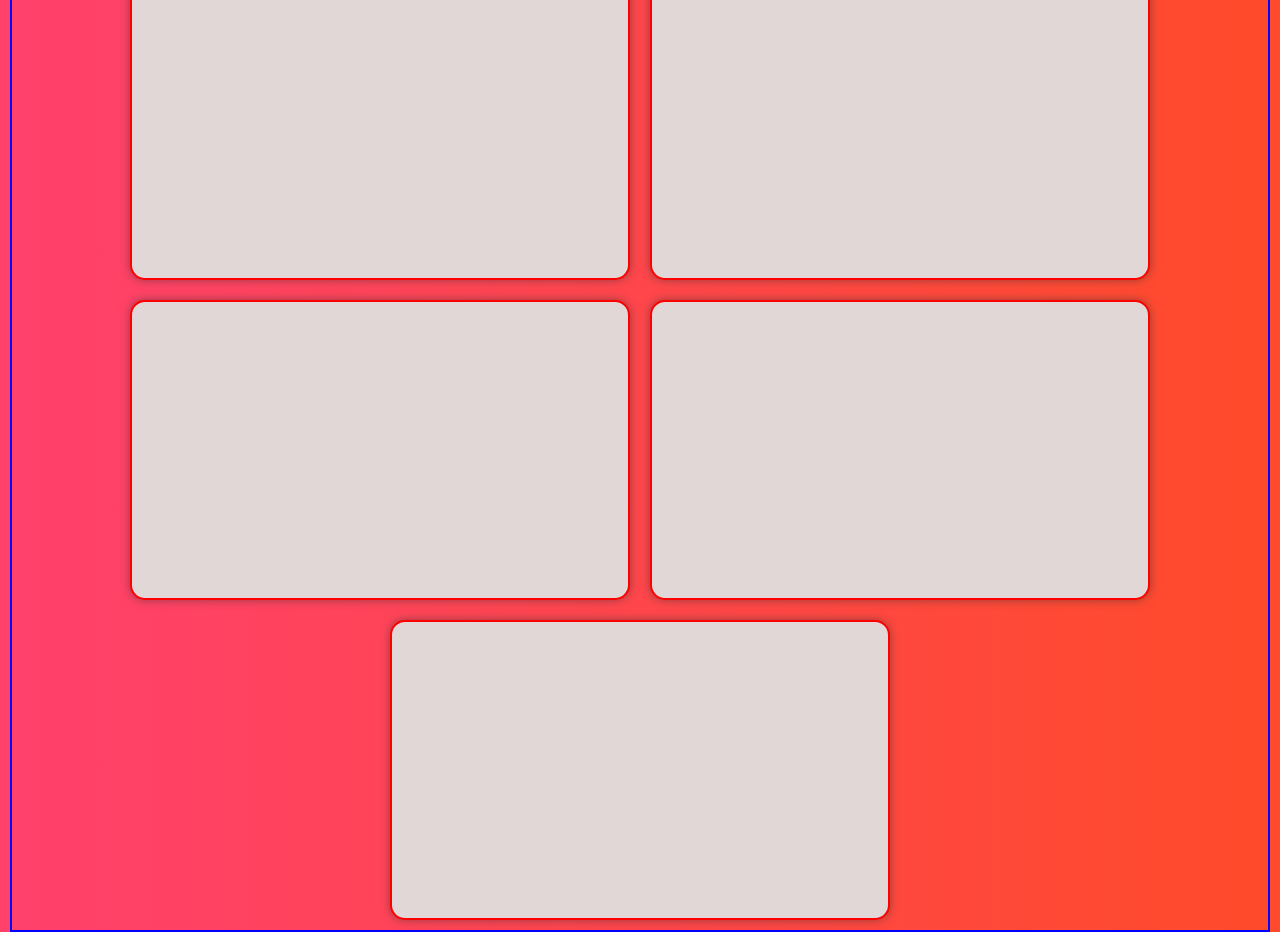
==== index.html @ d595828c "Editing landing page" ====
<!DOCTYPE html>
<html lang="en">
  <head>
    <meta charset="UTF-8" />
    <meta name="viewport" content="width=device-width, initial-scale=1.0" />
    <title>Home</title>

    <link rel="stylesheet" href="./assets/Style/style.css" />
  </head>
  <body>
    <div class="container">
      <div class="card-group">
        <div class="card"></div>
        <div class="card">
          <!-- Card 2 content here -->
        </div>
        <div class="card">
          <!-- Card 3 content here -->
        </div>
        <div class="card">
          <!-- Card 4 content here -->
        </div>
        <div class="card">
          <!-- Card 5 content here -->
        </div>
      </div>
    </div>
    <script src="./assets/JS/script.js"></script>
  </body>
</html>
---- assets/Style/style.css ----
* {
  margin: 0;
  padding: 0;
  box-sizing: border-box;
  background: linear-gradient(to right, #ff416c, #ff4b2b);
}

.container {
  display: flex;
  justify-content: center;
  align-items: center;
  height: 100vh;
}

.card-group {
  display: flex;
  flex-wrap: wrap;
  justify-content: center;
  align-items: center;
  border: 2px solid blue;
  width: 100%;
  margin: 10px;
}

.card {
  display: flex;
  flex-grow: 1;
  flex-basis: 200;
  justify-content: center;
  align-items: center;
  flex-direction: row;
  border: 2px solid red;
  height: clamp(100px, 60vh, 300px);
  background: #e2d7d7;
  border-radius: 15px;
  filter: drop-shadow(0 0 5px rgba(48, 46, 46, 0.5));
  width: 100%;
  max-width: 500px;
  margin: 10px;
}
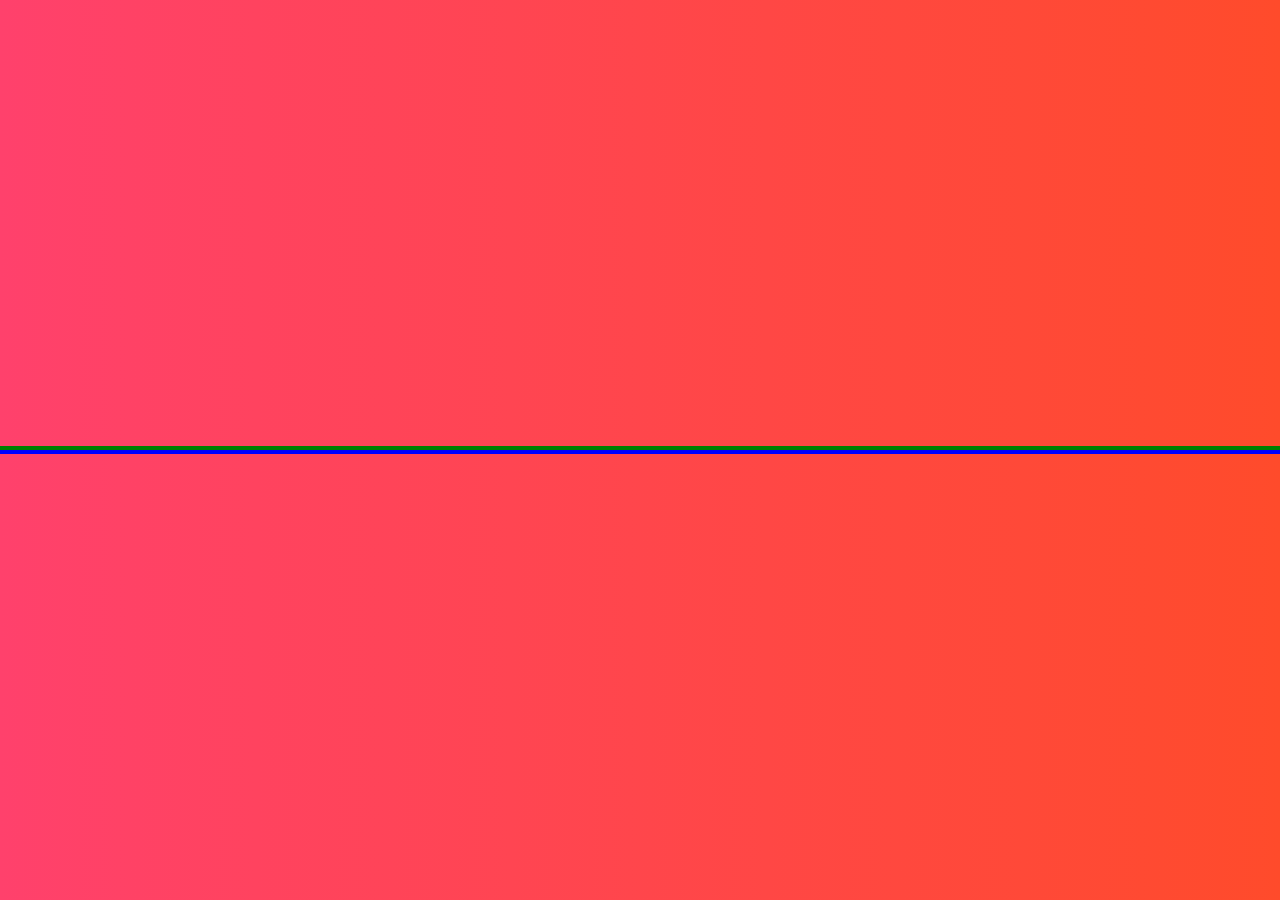
==== commit 420b20f1: "editing landing page" ====
--- a/index.html
+++ b/index.html
@@ -8,7 +8,8 @@
     <link rel="stylesheet" href="./assets/Style/style.css" />
   </head>
   <body>
-    <div class="container">
+    <main class="container">
+      <div class="main-content"></div>
       <div class="card-group">
         <div class="card"></div>
         <div class="card">
@@ -24,7 +25,7 @@
           <!-- Card 5 content here -->
         </div>
       </div>
-    </div>
+    </main>
     <script src="./assets/JS/script.js"></script>
   </body>
 </html>
--- a/assets/Style/style.css
+++ b/assets/Style/style.css
@@ -2,7 +2,6 @@
   margin: 0;
   padding: 0;
   box-sizing: border-box;
-  background: linear-gradient(to right, #ff416c, #ff4b2b);
 }
 
 .container {
@@ -10,9 +9,24 @@
   justify-content: center;
   align-items: center;
   height: 100vh;
+  flex-direction: column;
+  background: linear-gradient(to right, #ff416c, #ff4b2b);
 }
-
+.main-content {
+  display: flex;
+  justify-content: center;
+  align-items: start;
+  width: 100%;
+  border: 2px solid green;
+}
 .card-group {
+  display: flex;
+  justify-content: center;
+  align-items: center;
+  border: 2px solid blue;
+  width: clamp(800px, 100vw, 1500px);
+}
+/* .card-group {
   display: flex;
   flex-wrap: wrap;
   justify-content: center;
@@ -37,4 +51,4 @@
   width: 100%;
   max-width: 500px;
   margin: 10px;
-}
+} */
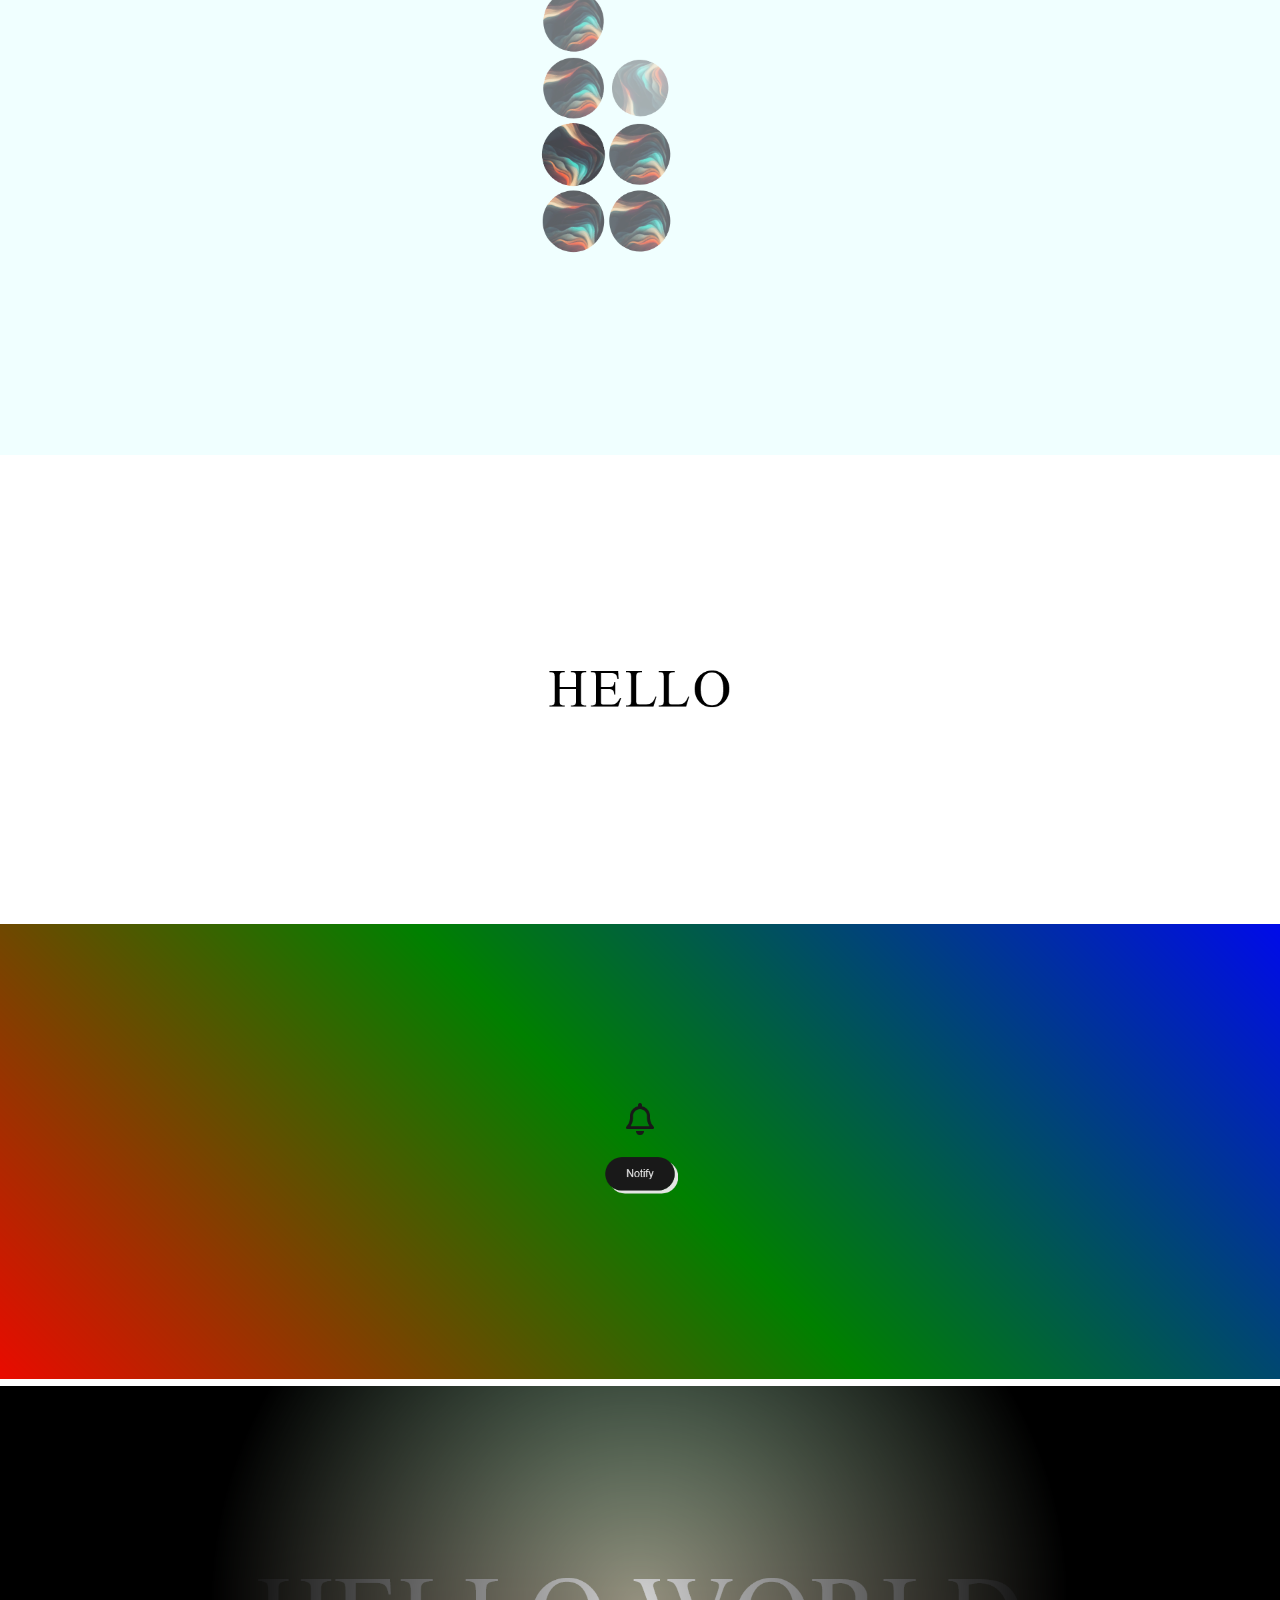
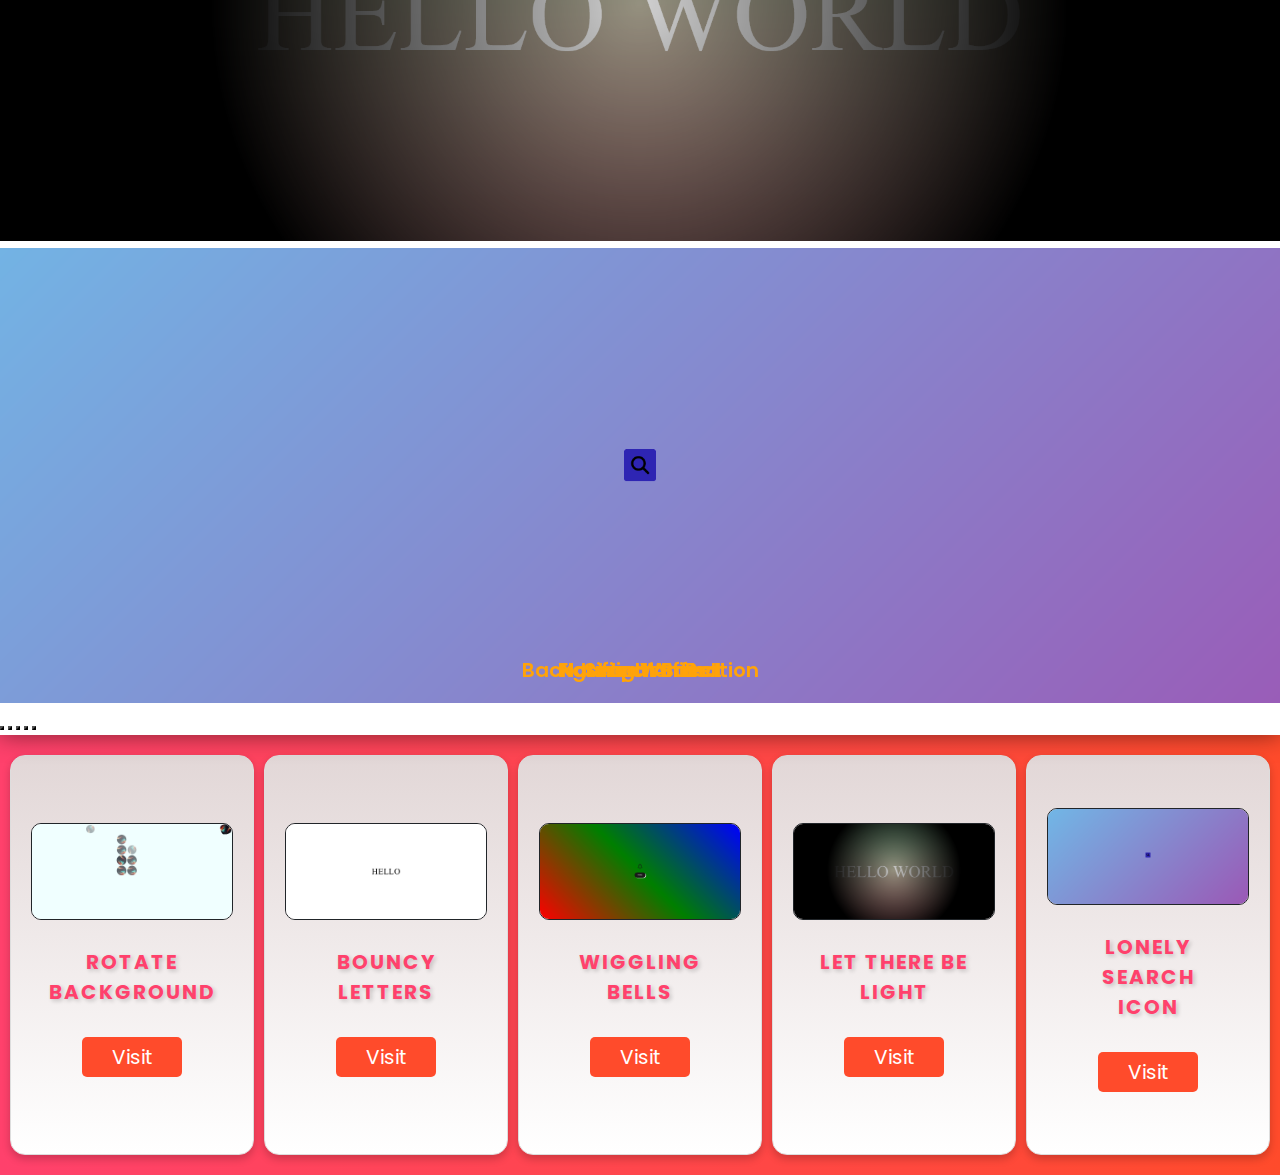
==== commit b7cc5a0b: "Edited Landing Page" ====
--- a/index.html
+++ b/index.html
@@ -1,31 +1,195 @@
 <!DOCTYPE html>
-<html lang="en">
+<html>
   <head>
-    <meta charset="UTF-8" />
-    <meta name="viewport" content="width=device-width, initial-scale=1.0" />
+    <meta charset="utf-8" />
+    <meta
+      name="viewport"
+      content="width=device-width, initial-scale=1.0, shrink-to-fit=no"
+    />
     <title>Home</title>
+    <link
+      rel="shortcut icon"
+      href="./assets/img/KokoNatsu_Logo.png"
+      type="png"
+    />
 
     <link rel="stylesheet" href="./assets/Style/style.css" />
+    <link
+      rel="stylesheet"
+      href="https://cdnjs.cloudflare.com/ajax/libs/font-awesome/6.5.1/css/all.min.css"
+      integrity="sha512-DTOQO9RWCH3ppGqcWaEA1BIZOC6xxalwEsw9c2QQeAIftl+Vegovlnee1c9QX4TctnWMn13TZye+giMm8e2LwA=="
+      crossorigin="anonymous"
+      referrerpolicy="no-referrer"
+    />
+    <link
+      href="https://cdn.jsdelivr.net/npm/bootstrap@5.3.2/dist/css/bootstrap.min.css"
+      rel="stylesheet"
+      integrity="sha384-T3c6CoIi6uLrA9TneNEoa7RxnatzjcDSCmG1MXxSR1GAsXEV/Dwwykc2MPK8M2HN"
+      crossorigin="anonymous"
+    />
   </head>
+
   <body>
-    <main class="container">
-      <div class="main-content"></div>
-      <div class="card-group">
-        <div class="card"></div>
-        <div class="card">
-          <!-- Card 2 content here -->
-        </div>
-        <div class="card">
-          <!-- Card 3 content here -->
-        </div>
-        <div class="card">
-          <!-- Card 4 content here -->
-        </div>
-        <div class="card">
-          <!-- Card 5 content here -->
+    <main class="container-slideshow">
+      <div class="carousel-wrap">
+        <div
+          class="carousel slide"
+          id="_carousel"
+          data-bs-ride="carousel"
+          data-bs-pause="false"
+          data-bs-keyboard="false"
+          data-bs-interval="3000"
+        >
+          <div class="carousel-inner">
+            <div class="carousel-item active">
+              <span>Background Animation</span>
+              <img
+                src="./assets/images/bgAnimate.png"
+                class="d-block w-100 h-100"
+                alt=""
+              />
+            </div>
+            <div class="carousel-item">
+              <span>Jump Words</span>
+              <img
+                src="./assets/images/jumpwords.png"
+                class="d-block w-100 h-100"
+                alt=""
+              />
+            </div>
+            <div class="carousel-item">
+              <span>Notification Bell</span>
+              <img
+                src="./assets/images/bell.png"
+                class="d-block w-100 h-100"
+                alt=""
+              />
+            </div>
+            <div class="carousel-item">
+              <span>Flashlight Effect</span>
+              <img
+                src="./assets/images/illumination.png"
+                class="d-block w-100 h-100"
+                alt=""
+              />
+            </div>
+            <div class="carousel-item">
+              <span>Search Bar</span>
+              <img
+                src="./assets/images/search.png"
+                class="d-block w-100 h-100"
+                alt=""
+              />
+            </div>
+          </div>
+          <div class="carousel-indicators">
+            <button
+              data-bs-target="#_carousel"
+              data-bs-slide-to="0"
+              class="active"
+            ></button>
+            <button
+              data-bs-target="#_carousel"
+              data-bs-slide-to="1"
+              class="active"
+            ></button>
+            <button
+              data-bs-target="#_carousel"
+              data-bs-slide-to="2"
+              class="active"
+            ></button>
+            <button
+              data-bs-target="#_carousel"
+              data-bs-slide-to="3"
+              class="active"
+            ></button>
+            <button
+              data-bs-target="#_carousel"
+              data-bs-slide-to="4"
+              class="active"
+            ></button>
+          </div>
         </div>
       </div>
     </main>
-    <script src="./assets/JS/script.js"></script>
+    <main class="container-main">
+      <div class="card-group">
+        <div class="card">
+          <div class="cardItem">
+            <div class="card-img">
+              <img src="./assets/images/bgAnimate.png" alt="" class="cardImg" />
+            </div>
+            <div class="cardTitle">
+              <h5>Rotate Background</h5>
+            </div>
+            <div class="cardBtn">
+              <button class="button" id="_buttonBG">Visit</button>
+            </div>
+          </div>
+        </div>
+        <div class="card">
+          <div class="cardItem">
+            <div class="card-img">
+              <img src="./assets/images/jumpwords.png" alt="" class="cardImg" />
+            </div>
+            <div class="cardTitle">
+              <h5>Bouncy Letters</h5>
+            </div>
+            <div class="cardBtn">
+              <button class="button" id="_buttonJW">Visit</button>
+            </div>
+          </div>
+        </div>
+        <div class="card">
+          <div class="cardItem">
+            <div class="card-img">
+              <img src="./assets/images/bell.png" alt="" class="cardImg" />
+            </div>
+            <div class="cardTitle">
+              <h5>Wiggling Bells</h5>
+            </div>
+            <div class="cardBtn">
+              <button class="button" id="_buttonBN">Visit</button>
+            </div>
+          </div>
+        </div>
+        <div class="card">
+          <div class="cardItem">
+            <div class="card-img">
+              <img
+                src="./assets/images/illumination.png"
+                alt=""
+                class="cardImg"
+              />
+            </div>
+            <div class="cardTitle">
+              <h5>Let there be light</h5>
+            </div>
+            <div class="cardBtn">
+              <button class="button" id="_buttonFE">Visit</button>
+            </div>
+          </div>
+        </div>
+        <div class="card">
+          <div class="cardItem">
+            <div class="card-img">
+              <img src="./assets/images/search.png" alt="" class="cardImg" />
+            </div>
+            <div class="cardTitle">
+              <h5>Lonely Search Icon</h5>
+            </div>
+            <div class="cardBtn">
+              <button class="button" id="_buttonSB">Visit</button>
+            </div>
+          </div>
+        </div>
+      </div>
+    </main>
+    <script src="./assets/js/script.js"></script>
+    <script
+      src="https://cdn.jsdelivr.net/npm/bootstrap@5.3.2/dist/js/bootstrap.bundle.min.js"
+      integrity="sha384-C6RzsynM9kWDrMNeT87bh95OGNyZPhcTNXj1NW7RuBCsyN/o0jlpcV8Qyq46cDfL"
+      crossorigin="anonymous"
+    ></script>
   </body>
 </html>
--- a/assets/Style/style.css
+++ b/assets/Style/style.css
@@ -1,54 +1,170 @@
+@import url("https://fonts.googleapis.com/css2?family=Poppins:wght@200;300;400;600&display=swap");
 * {
   margin: 0;
   padding: 0;
   box-sizing: border-box;
+  --yellow: #ffa30a;
+  --lightyellow: #ffeed3;
+  --dark: #212529;
+  font-family: "Poppins", sans-serif;
+  transition: all 300ms ease-in-out;
+}
+body {
+  width: 100%;
+  min-height: 100vh;
+  background: linear-gradient(to right, #ff416c, #ff4b2b);
 }
 
-.container {
+.container-slideshow {
   display: flex;
   justify-content: center;
   align-items: center;
-  height: 100vh;
-  flex-direction: column;
-  background: linear-gradient(to right, #ff416c, #ff4b2b);
+  width: 100% !important;
 }
-.main-content {
+.carousel-wrap {
   display: flex;
   justify-content: center;
-  align-items: start;
+  align-items: center;
   width: 100%;
-  border: 2px solid green;
+  padding: 0;
+  margin: 0;
 }
+.carousel {
+  width: 100%;
+  filter: drop-shadow(0 0 0.75rem rgba(0, 0, 0, 0.5));
+  background: #fff;
+}
+.carousel img {
+  width: 100%;
+  min-height: 300px !important;
+  max-height: 455px !important;
+  object-fit: cover;
+  object-position: center;
+}
+.carousel-item span {
+  position: absolute !important;
+  bottom: 50px;
+  width: 100%;
+  text-align: center !important;
+  font-size: 1.25rem !important;
+  color: var(--yellow) !important;
+  font-weight: 600 !important;
+}
+
+.carousel-indicators [data-bs-target] {
+  background-color: var(--lightyellow) !important;
+}
+.carousel-indicators .active {
+  background-color: var(--yellow) !important;
+}
+
+.container-main {
+  display: flex;
+  justify-content: center;
+  align-items: center;
+  width: 100%;
+  height: auto;
+}
+
 .card-group {
   display: flex;
   justify-content: center;
   align-items: center;
-  border: 2px solid blue;
-  width: clamp(800px, 100vw, 1500px);
-}
-/* .card-group {
-  display: flex;
-  flex-wrap: wrap;
-  justify-content: center;
-  align-items: center;
-  border: 2px solid blue;
   width: 100%;
-  margin: 10px;
+  height: auto;
+  padding: 20px 10px;
+  gap: 10px;
 }
 
 .card {
   display: flex;
-  flex-grow: 1;
-  flex-basis: 200;
   justify-content: center;
   align-items: center;
-  flex-direction: row;
-  border: 2px solid red;
-  height: clamp(100px, 60vh, 300px);
-  background: #e2d7d7;
-  border-radius: 15px;
-  filter: drop-shadow(0 0 5px rgba(48, 46, 46, 0.5));
+  min-height: 400px;
+  background: linear-gradient(to bottom, #e2d7d7 0%, #ffffff 100%);
+  box-shadow: 0 4px 8px 0 rgba(0, 0, 0, 0.2);
   width: 100%;
-  max-width: 500px;
-  margin: 10px;
-} */
+  overflow: hidden;
+  border-radius: 15px !important;
+  border: 1px solid #ddd;
+  padding: 10px;
+
+  &:hover {
+    transform: scale(1.05);
+    transition: transform 0.3s ease-in-out;
+  }
+}
+.cardItem {
+  display: flex;
+  align-items: center;
+  justify-content: start;
+  flex-direction: column;
+  height: 100%;
+}
+.cardImg {
+  width: 100%;
+  border: 1px solid #212529;
+  border-radius: 10px;
+  background-size: cover;
+  background-repeat: no-repeat;
+  background-size: cover;
+}
+.card-img {
+  max-width: 600px;
+  height: auto;
+  padding: 10px;
+}
+.cardTitle {
+  display: flex;
+  justify-content: center;
+  align-items: center;
+  width: 80%;
+  border-radius: 10px;
+  text-align: center;
+  border: 0;
+  padding: 10px; /* Add padding */
+  color: #ff416c; /* Change the text color to white */
+  text-transform: uppercase;
+  letter-spacing: 2px;
+}
+
+.cardTitle h5 {
+  font-size: clamp(1.1rem, 2vw, 1.25rem);
+  font-weight: bold;
+  text-shadow: 2px 2px 4px rgba(0, 0, 0, 0.2);
+}
+.cardBtn {
+  display: flex;
+  justify-content: center;
+  align-items: center;
+  width: 100%;
+  margin: 20px;
+}
+.button {
+  width: 100%;
+  max-width: 100px;
+  height: auto;
+  min-height: 40px;
+  font-size: clamp(0.75rem, 2vw, 1.25rem);
+  outline: 0;
+  border: none;
+  border-radius: 5px;
+  background: #ff4b2b;
+  color: white;
+  transition: all 0.3s ease-in-out;
+  &:hover {
+    background: #ff416c;
+    cursor: pointer;
+    transform: scale(1.1);
+  }
+}
+@media (max-width: 1140px) {
+  .card-group {
+    flex-direction: column !important;
+  }
+  .card {
+    width: 100%;
+    max-width: 600px !important;
+    margin-left: 0;
+  }
+}
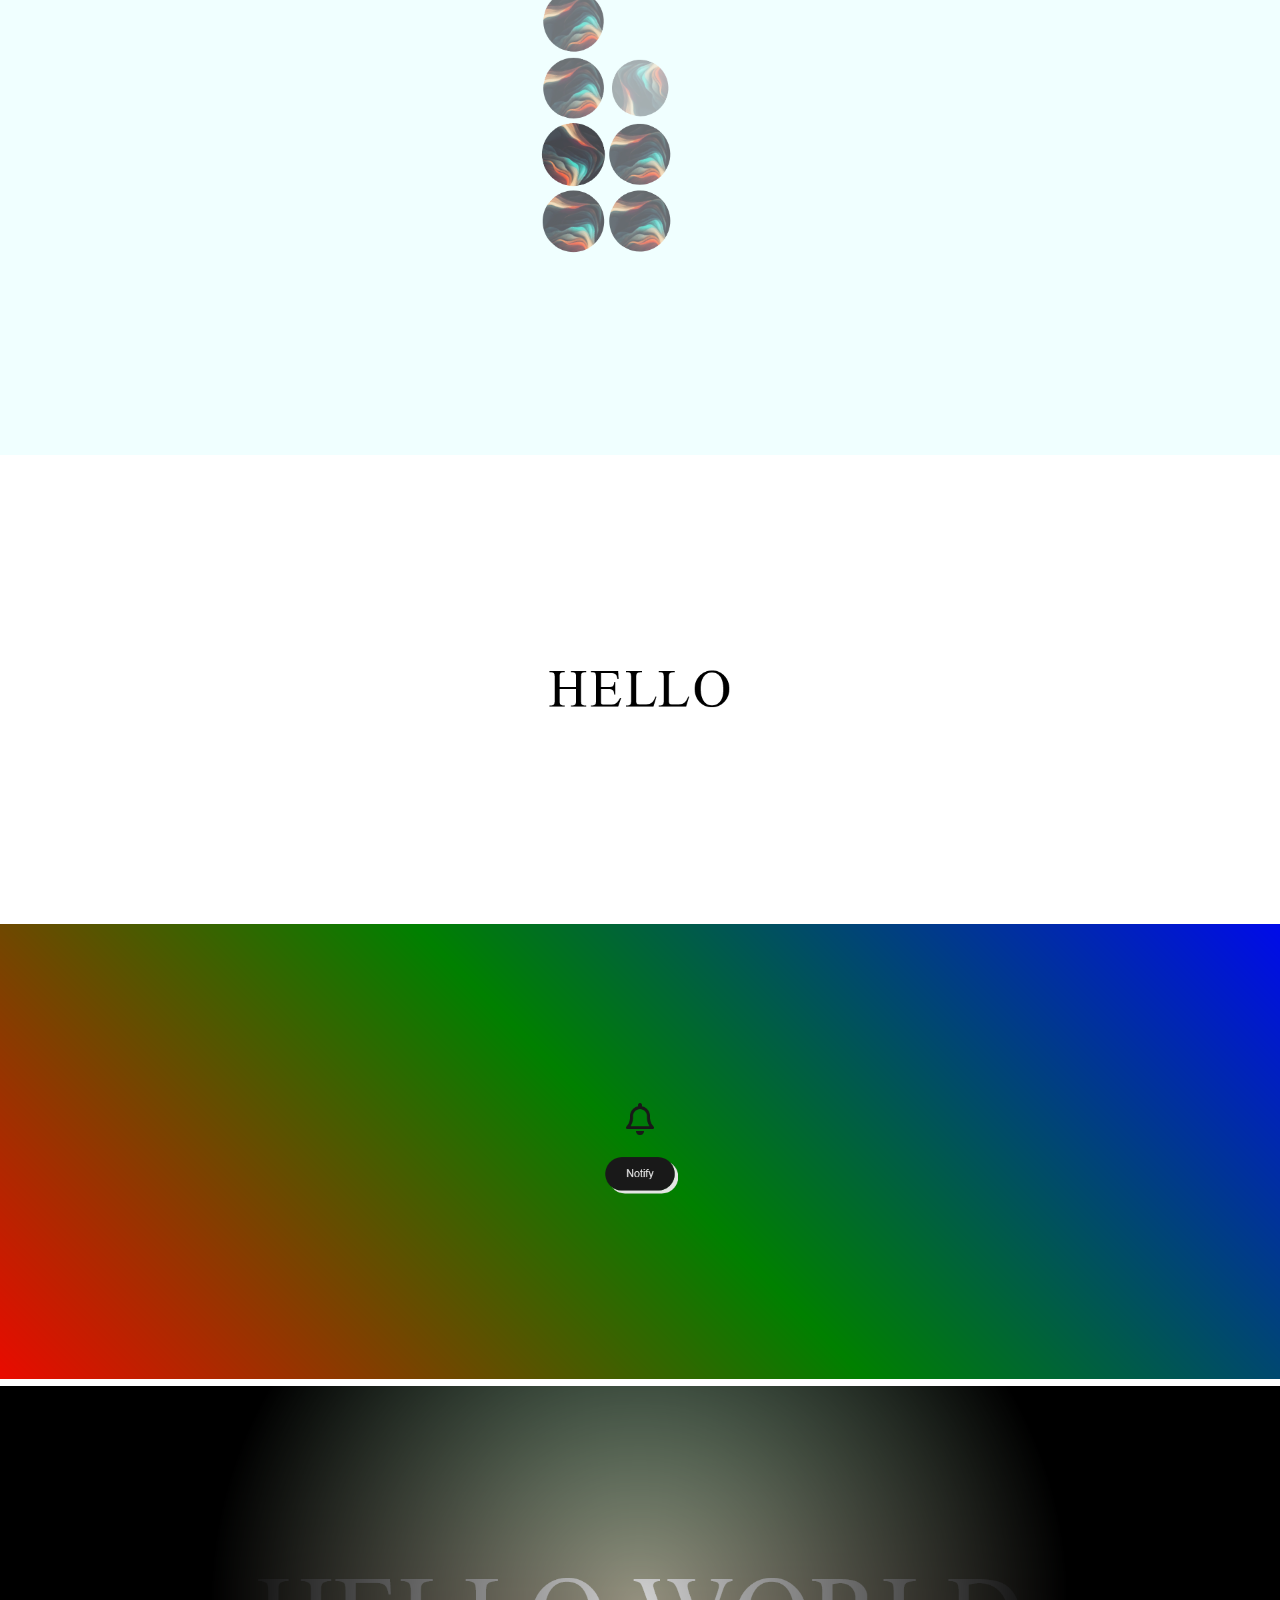
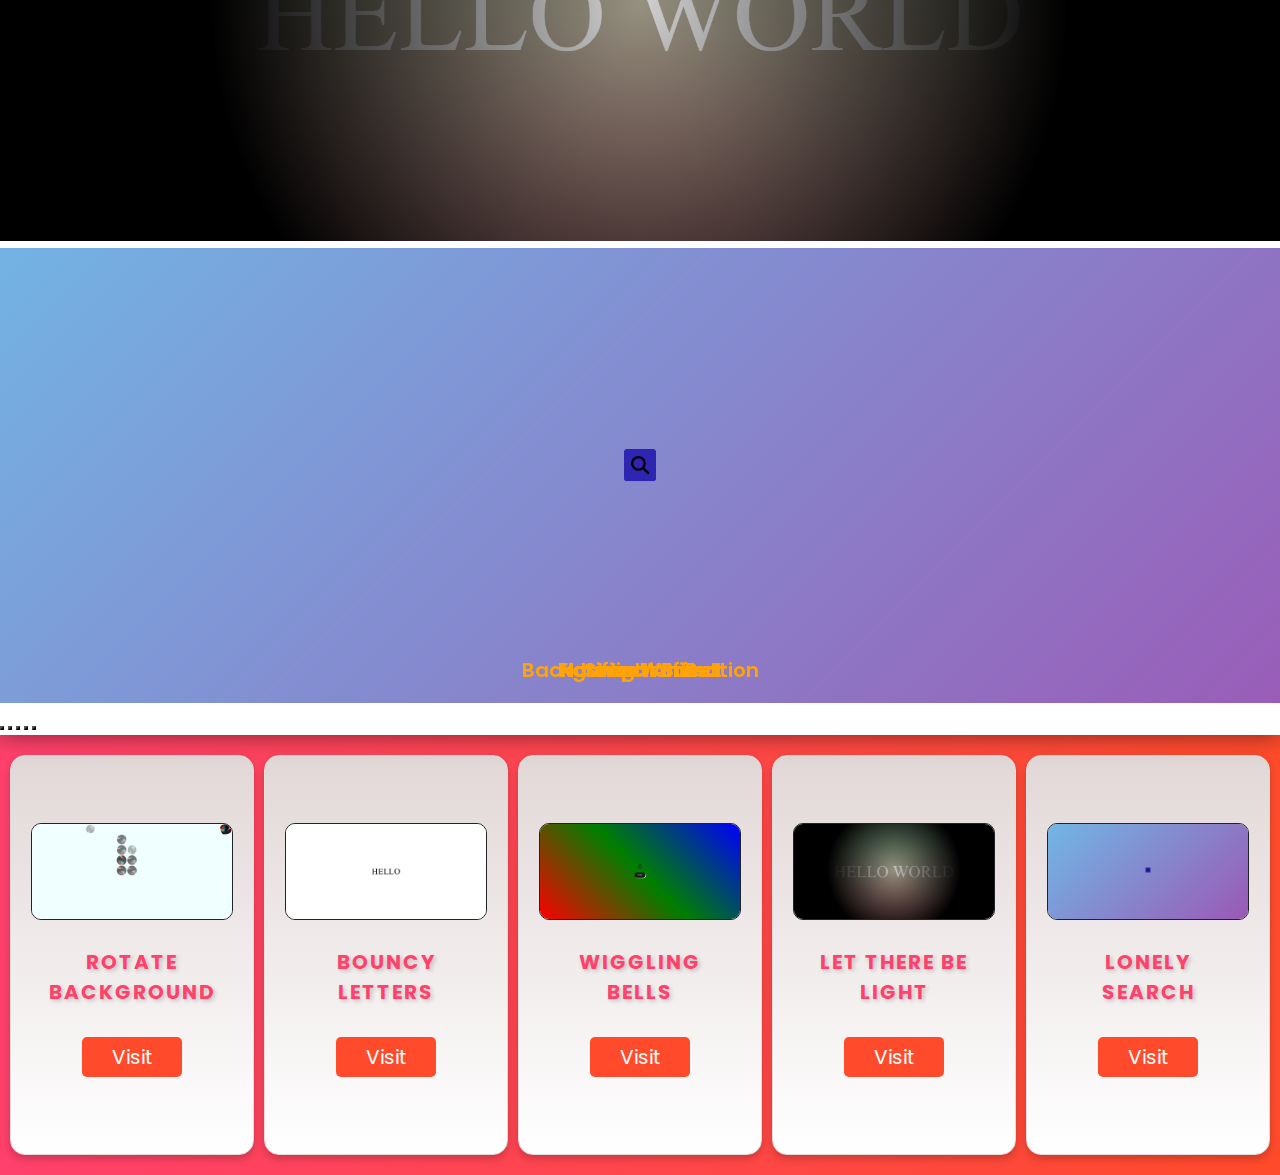
==== commit 0a34d743: "Fixed JS" ====
--- a/index.html
+++ b/index.html
@@ -7,11 +7,6 @@
       content="width=device-width, initial-scale=1.0, shrink-to-fit=no"
     />
     <title>Home</title>
-    <link
-      rel="shortcut icon"
-      href="./assets/img/KokoNatsu_Logo.png"
-      type="png"
-    />
 
     <link rel="stylesheet" href="./assets/Style/style.css" />
     <link
@@ -91,22 +86,22 @@
             <button
               data-bs-target="#_carousel"
               data-bs-slide-to="1"
-              class="active"
+              class=""
             ></button>
             <button
               data-bs-target="#_carousel"
               data-bs-slide-to="2"
-              class="active"
+              class=""
             ></button>
             <button
               data-bs-target="#_carousel"
               data-bs-slide-to="3"
-              class="active"
+              class=""
             ></button>
             <button
               data-bs-target="#_carousel"
               data-bs-slide-to="4"
-              class="active"
+              class=""
             ></button>
           </div>
         </div>
@@ -176,7 +171,7 @@
               <img src="./assets/images/search.png" alt="" class="cardImg" />
             </div>
             <div class="cardTitle">
-              <h5>Lonely Search Icon</h5>
+              <h5>Lonely Search</h5>
             </div>
             <div class="cardBtn">
               <button class="button" id="_buttonSB">Visit</button>
@@ -185,7 +180,8 @@
         </div>
       </div>
     </main>
-    <script src="./assets/js/script.js"></script>
+    <script src="./assets/JS/sldieshow.js"></script>
+    <script src="./assets/JS/function.js"></script>
     <script
       src="https://cdn.jsdelivr.net/npm/bootstrap@5.3.2/dist/js/bootstrap.bundle.min.js"
       integrity="sha384-C6RzsynM9kWDrMNeT87bh95OGNyZPhcTNXj1NW7RuBCsyN/o0jlpcV8Qyq46cDfL"
